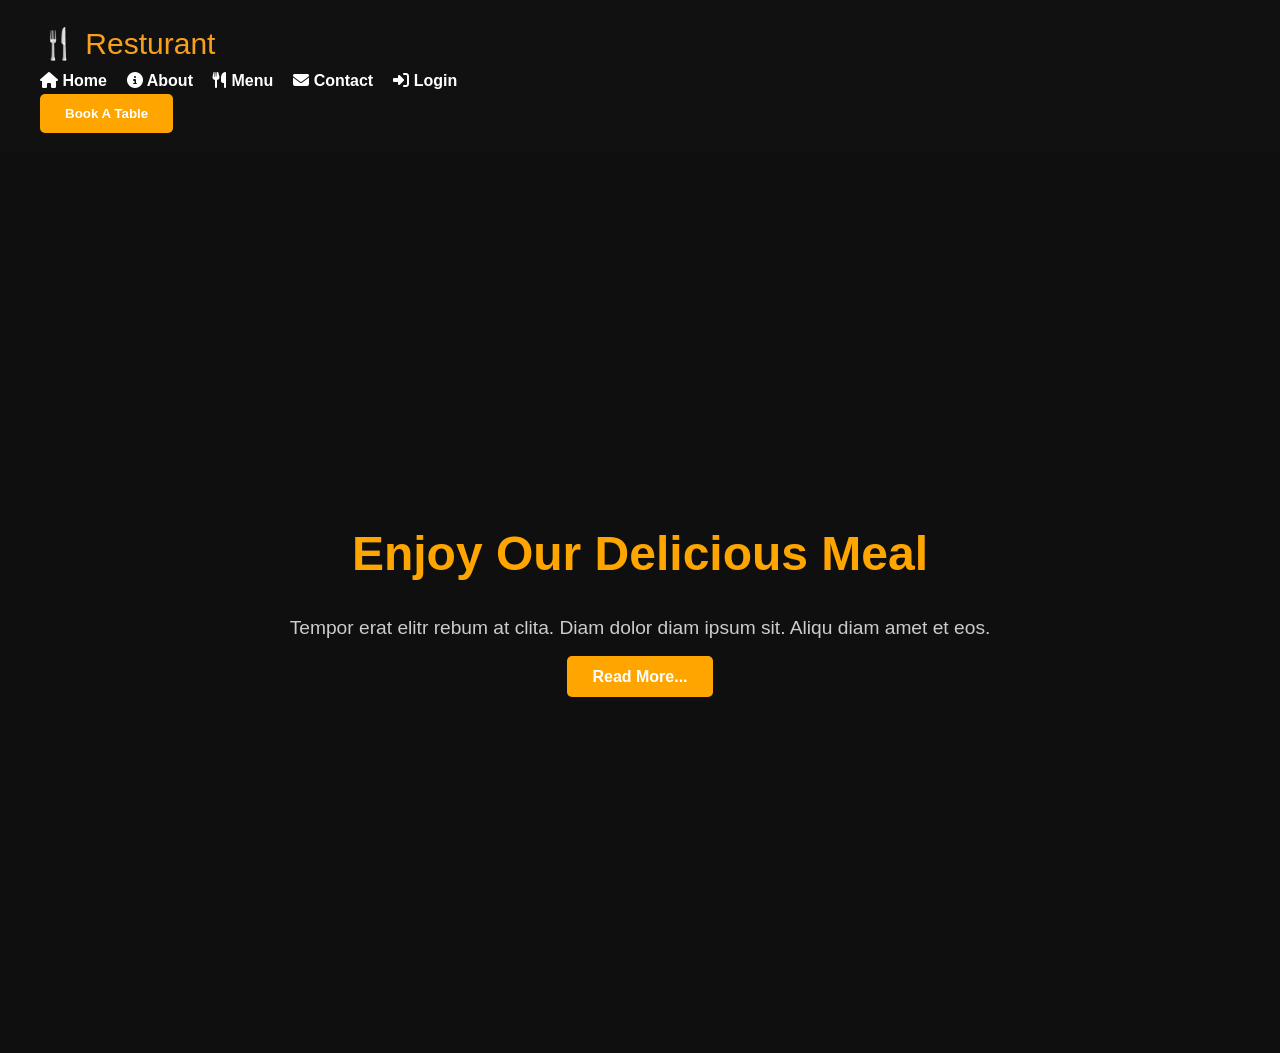
==== Homepage.html @ 2129aa8a "add code home page" ====
<!DOCTYPE html>
<html lang="en">
<head>
    <meta charset="UTF-8">
    <meta name="viewport" content="width=device-width, initial-scale=1.0">
    <title>Food Lover</title>
    <link rel="stylesheet" href="style.css">
    <link rel="stylesheet" href="https://cdnjs.cloudflare.com/ajax/libs/font-awesome/6.5.0/css/all.min.css">

</head>
<body>
    <header>
        <nav class="navbar"> <!-- شريط التنقل الرئيسي -->
            <div class="logo">🍴 Resturant</div> <!-- اللوجو أو اسم المطعم -->
            <ul class="nav-links">
                 <!-- قائمة الروابط (روابط تنقل بين أجزاء الموقع) -->
                 <li><a href="#"><i class="fas fa-home"></i> Home</a></li>
                 <li><a href="#"><i class="fas fa-info-circle"></i> About</a></li>
                 <li><a href="#"><i class="fas fa-utensils"></i> Menu</a></li>
                 <li><a href="#"><i class="fas fa-envelope"></i> Contact</a></li>
                 <li><a href="#"><i class="fas fa-sign-in-alt"></i> Login</a></li>
            </ul>
            <button class="btn">Book A Table</button>
        </nav>
    </header>
    <section class="hero">
        <div class="hero-text">  <!-- الجزء اللي فيه النصوص -->
            <h1>Enjoy Our Delicious Meal</h1>  <!-- عنوان رئيسي كبير لجذب الانتباه -->
            <p>
                Tempor erat elitr rebum at clita. Diam dolor diam ipsum sit. Aliqu diam amet et eos.
              </p>     <!-- وصف بسيط لتوضيح الخدمات أو جذب العميل -->
              <a href="#" class="btn">Read More...</a>    <!-- زر للتنقل لمكان تاني ف الموقع أو معلومات إضافية -->
        </div>
        <div class="hero-imge">
         
        </div>
    </section>
</body>
</html>
---- style.css ----
@media (max-width: 768px){

}
* {
    margin: 0;
    padding: 0;
    box-sizing: border-box;
  }
  body {
    font-family: 'Arial', sans-serif;
    background-color: #1f1f1f;
    color: white;
    line-height: 1.6;
  }
  header {
    display: flex;
    justify-content: space-between;
    align-items: center;
    padding: 20px 40px;
    background-color: #111;
  }
a{
    text-decoration: none;
    color: white;
    font-weight: bold;
    transition: 0.5s;
} 
button{
    padding: 10px 20px ;
    border: none;
    border-radius: 5px;
    color: white;
    background-color: #f7a01b;
    color: pointer;
    transform: 0.5s;
}
button:hover{
    color:#b97c18 ;
    
}
a:hover{
    color: #f7a01b;
    
}
nav ul{
    list-style: none;
    display: flex;
    justify-content: flex-start;
    gap: 20px;
} 
section h1{
    font-size: 32px;
    color: #f7a01b;
}

.hero {
  background-image: url('img/food9.jpeg'); /* نحط الصورة كخلفية */
  background-size: cover; /* نخلي الصورة تغطي كل المساحة */
  background-position: center; /* الصورة تبقى في النص */
  background-repeat: no-repeat;
  height: 100vh; /* نخلي ارتفاع السيكشن قد ارتفاع الشاشة */
  position: relative; /* علشان نقدر نضيف overlay والكلام */
  display: flex;
  align-items: center;
  justify-content: center;
  text-align: center;
  padding: 0 20px;
  color: white;
}
/* ده بيضيف طبقة غامقة فوق الصورة عشان الكلام يبان */
.hero::before {
  content: "";
  position: absolute;
  top: 0;
  left: 0;
  right: 0;
  bottom: 0;
  background-color: rgba(0, 0, 0, 0.5); /* درجة الغمقان */
  z-index: 0;
}
.hero-text {
  position: relative; /* عشان الكلام يبان فوق الطبقة الغامقة */
  z-index: 1;
}
.hero-text h1 {
  font-size: 3rem;
  margin-bottom: 20px;
  color: orange;
}

.hero-text p {
  font-size: 1.2rem;
  margin-bottom: 20px;
  color: white;
}

.btn {
  background-color: orange;
  color: white;
  padding: 12px 25px;
  border: none;
  border-radius: 5px;
  font-weight: bold;
  cursor: pointer;
}
  .hero-imge img {
    width: 400px;
    border-radius: 10px;
  }
  .hero-text h1 {
    font-size: 48px;
    margin-bottom: 20px;
  }
  .hero-text p {
    margin-bottom: 20px;
    color: #ccc;
  }
  .logo{
    color: #f7a01b;
    font-size: 30px;
  }
  div a{
    border: 1px;
    background-color: #f7a01b;
    border-radius: 5px;
    margin: auto;
    padding: 10px 15px;
    transition: 0.5s;
  }
  div a:hover{
    color: #b97c18;
  }
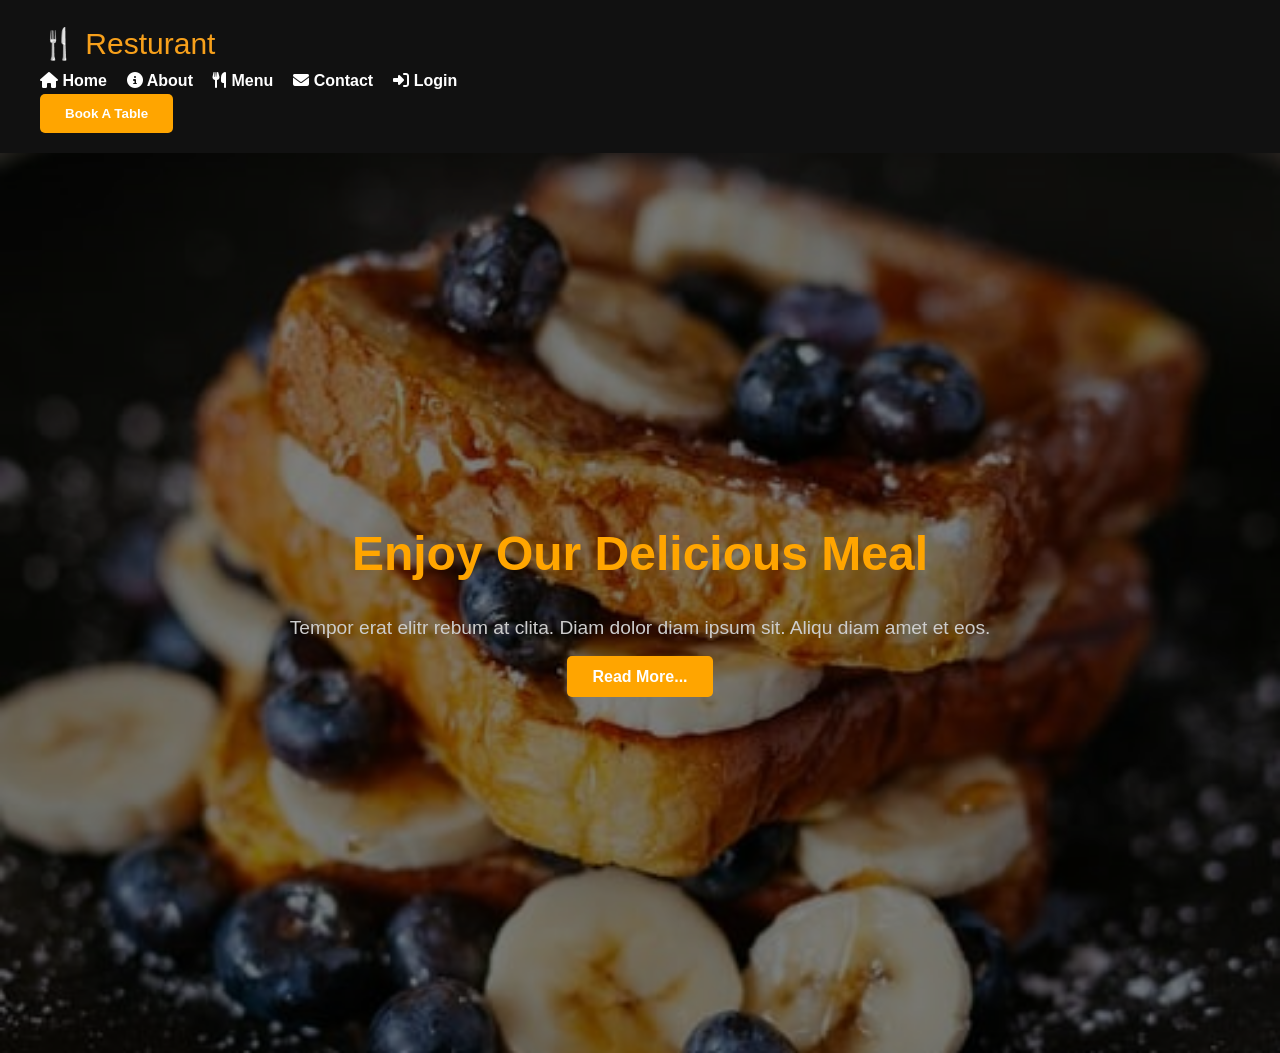
==== commit 74a22188: "Update Homepage.html" ====
--- a/Homepage.html
+++ b/Homepage.html
@@ -30,10 +30,7 @@
                 Tempor erat elitr rebum at clita. Diam dolor diam ipsum sit. Aliqu diam amet et eos.
               </p>     <!-- وصف بسيط لتوضيح الخدمات أو جذب العميل -->
               <a href="#" class="btn">Read More...</a>    <!-- زر للتنقل لمكان تاني ف الموقع أو معلومات إضافية -->
-        </div>
-        <div class="hero-imge">
-         
-        </div>
+            </div>
     </section>
 </body>
 </html>
--- a/style.css
+++ b/style.css
@@ -129,4 +129,6 @@
   }
   div a:hover{
     color: #b97c18;
-  }+  }
+  
+     
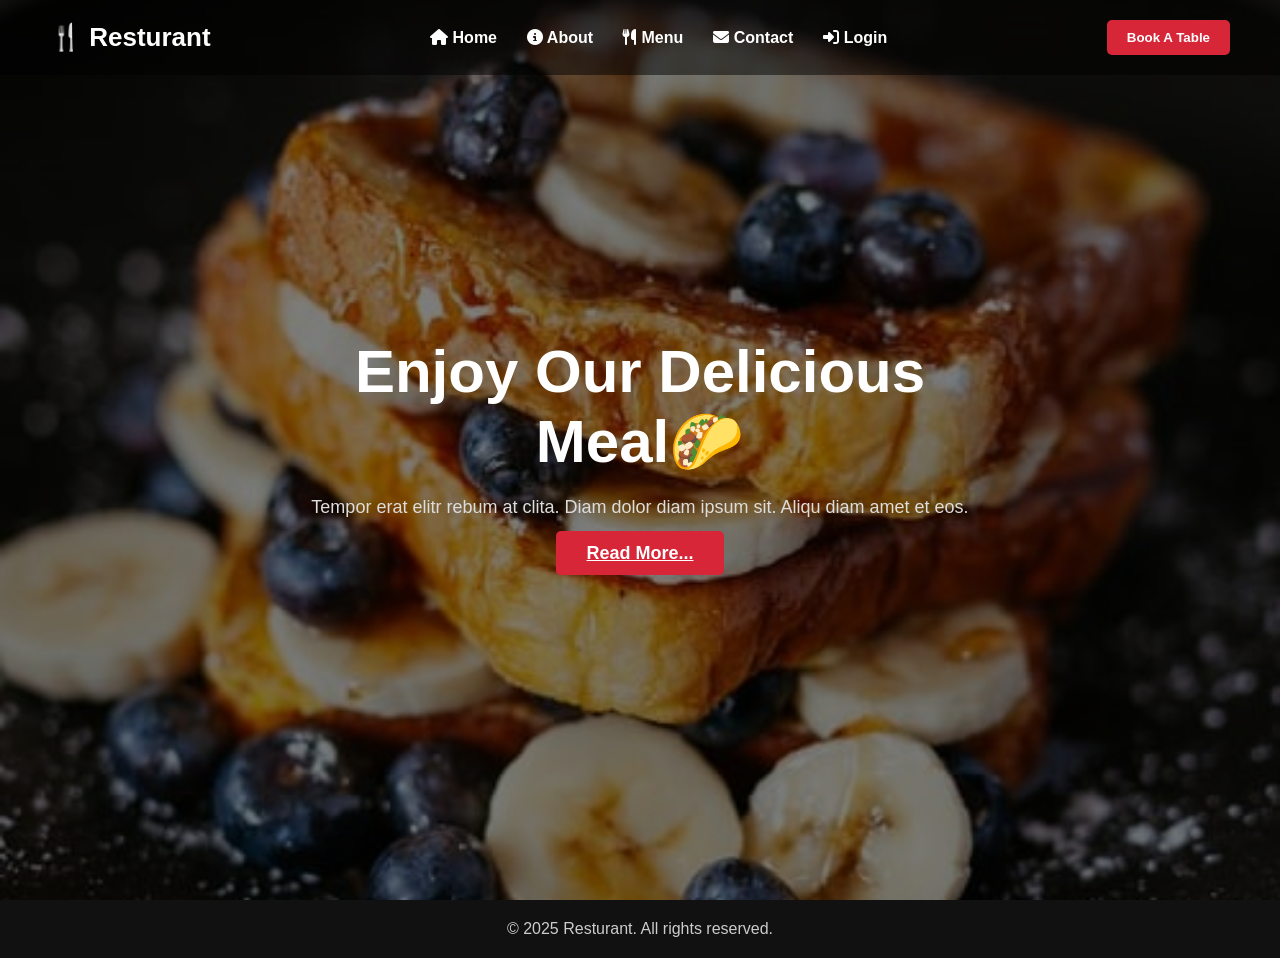
==== commit 7e333151: ".." ====
--- a/Homepage.html
+++ b/Homepage.html
@@ -6,7 +6,8 @@
     <title>Food Lover</title>
     <link rel="stylesheet" href="style.css">
     <link rel="stylesheet" href="https://cdnjs.cloudflare.com/ajax/libs/font-awesome/6.5.0/css/all.min.css">
-
+    <link rel="stylesheet" href="https://cdnjs.cloudflare.com/ajax/libs/font-awesome/6.7.2/css/all.min.css">
+    
 </head>
 <body>
     <header>
@@ -25,12 +26,15 @@
     </header>
     <section class="hero">
         <div class="hero-text">  <!-- الجزء اللي فيه النصوص -->
-            <h1>Enjoy Our Delicious Meal</h1>  <!-- عنوان رئيسي كبير لجذب الانتباه -->
+            <h1>Enjoy Our Delicious Meal🌮</h1>  <!-- عنوان رئيسي كبير لجذب الانتباه -->
             <p>
                 Tempor erat elitr rebum at clita. Diam dolor diam ipsum sit. Aliqu diam amet et eos.
               </p>     <!-- وصف بسيط لتوضيح الخدمات أو جذب العميل -->
               <a href="#" class="btn">Read More...</a>    <!-- زر للتنقل لمكان تاني ف الموقع أو معلومات إضافية -->
             </div>
     </section>
+    <footer>
+        <p>&copy; 2025 Resturant. All rights reserved.</p>
+    </footer>
 </body>
 </html>
--- a/style.css
+++ b/style.css
@@ -1,134 +1,124 @@
-@media (max-width: 768px){
-
-}
+/* Reset أساسي */
 * {
     margin: 0;
     padding: 0;
     box-sizing: border-box;
   }
+  
   body {
     font-family: 'Arial', sans-serif;
-    background-color: #1f1f1f;
     color: white;
-    line-height: 1.6;
   }
-  header {
+  
+  /* ================= NAVBAR ================= */
+  .navbar {
+    display: flex; /* تخلي العناصر جنب بعض */
+    justify-content: space-between; /* مسافة بين اللوجو والروابط */
+    align-items: center; /* العناصر تبقى في وسط الخط */
+    padding: 20px 50px;
+    background-color: rgba(0, 0, 0, 0.5); /* شريط شفاف غامق */
+    position: absolute;
+    width: 100%;
+    z-index: 2; /* يخلي الناف بار فوق الصورة */
+  }
+  
+  .logo {
+    font-size: 26px;
+    font-weight: bold;
+    color: white;
+  }
+  
+  .nav-links {
+    list-style: none;
     display: flex;
-    justify-content: space-between;
-    align-items: center;
-    padding: 20px 40px;
-    background-color: #111;
+    gap: 30px;
   }
-a{
+  
+  .nav-links li a {
+    color: white;
     text-decoration: none;
-    color: white;
     font-weight: bold;
-    transition: 0.5s;
-} 
-button{
-    padding: 10px 20px ;
+    font-size: 16px;
+    transition: 0.3s;
+  }
+  
+  .nav-links li a:hover {
+    color: #f7a01b;
+  }
+  
+  .btn {
+    background-color: #d72638;
+    padding: 10px 20px;
     border: none;
     border-radius: 5px;
     color: white;
-    background-color: #f7a01b;
-    color: pointer;
-    transform: 0.5s;
-}
-button:hover{
-    color:#b97c18 ;
-    
-}
-a:hover{
-    color: #f7a01b;
-    
-}
-nav ul{
-    list-style: none;
+    font-weight: bold;
+    cursor: pointer;
+    transition: 0.3s;
+  }
+  
+  .btn:hover {
+    background-color: #a91e2a;
+  }
+  
+  /* ================= HERO SECTION ================= */
+  .hero {
+    height: 100vh;
+    background-image: url("img/food9.jpeg");
+    background-size: cover;
+    background-position: center;
+    position: relative;
     display: flex;
-    justify-content: flex-start;
-    gap: 20px;
-} 
-section h1{
-    font-size: 32px;
-    color: #f7a01b;
-}
-
-.hero {
-  background-image: url('img/food9.jpeg'); /* نحط الصورة كخلفية */
-  background-size: cover; /* نخلي الصورة تغطي كل المساحة */
-  background-position: center; /* الصورة تبقى في النص */
-  background-repeat: no-repeat;
-  height: 100vh; /* نخلي ارتفاع السيكشن قد ارتفاع الشاشة */
-  position: relative; /* علشان نقدر نضيف overlay والكلام */
-  display: flex;
-  align-items: center;
-  justify-content: center;
-  text-align: center;
-  padding: 0 20px;
-  color: white;
-}
-/* ده بيضيف طبقة غامقة فوق الصورة عشان الكلام يبان */
-.hero::before {
-  content: "";
-  position: absolute;
-  top: 0;
-  left: 0;
-  right: 0;
-  bottom: 0;
-  background-color: rgba(0, 0, 0, 0.5); /* درجة الغمقان */
-  z-index: 0;
-}
-.hero-text {
-  position: relative; /* عشان الكلام يبان فوق الطبقة الغامقة */
-  z-index: 1;
-}
-.hero-text h1 {
-  font-size: 3rem;
-  margin-bottom: 20px;
-  color: orange;
-}
-
-.hero-text p {
-  font-size: 1.2rem;
-  margin-bottom: 20px;
-  color: white;
-}
-
-.btn {
-  background-color: orange;
-  color: white;
-  padding: 12px 25px;
-  border: none;
-  border-radius: 5px;
-  font-weight: bold;
-  cursor: pointer;
-}
-  .hero-imge img {
-    width: 400px;
-    border-radius: 10px;
+    align-items: center;
+    justify-content: center;
+    text-align: center;
   }
+  
+  .hero::before {
+    content: "";
+    position: absolute;
+    top: 0; left: 0;
+    width: 100%; height: 100%;
+    background-color: rgba(0, 0, 0, 0.5); /* فلتر شفاف غامق فوق الصورة */
+    z-index: 1;
+  }
+  
+  .hero-text {
+    position: relative;
+    z-index: 2;
+    max-width: 700px;
+    padding: 0 20px;
+  }
+  
   .hero-text h1 {
-    font-size: 48px;
+    font-size: 60px;
+    font-weight: bold;
     margin-bottom: 20px;
   }
+  
   .hero-text p {
-    margin-bottom: 20px;
-    color: #ccc;
-  }
-  .logo{
-    color: #f7a01b;
-    font-size: 30px;
-  }
-  div a{
-    border: 1px;
-    background-color: #f7a01b;
-    border-radius: 5px;
-    margin: auto;
-    padding: 10px 15px;
-    transition: 0.5s;
-  }
-  div a:hover{
-    color: #b97c18;
+    font-size: 18px;
+    margin-bottom: 25px;
+    color: #ddd;
   }
   
+  .hero-text .btn {
+    font-size: 18px;
+    padding: 12px 30px;
+  }
+  
+  /* ================= FOOTER ================= */
+  footer {
+    text-align: center;
+    background-color: #111;
+    color: #ccc;
+    padding: 20px;
+  }
+  
+  
+
+
+
+ 
+
      
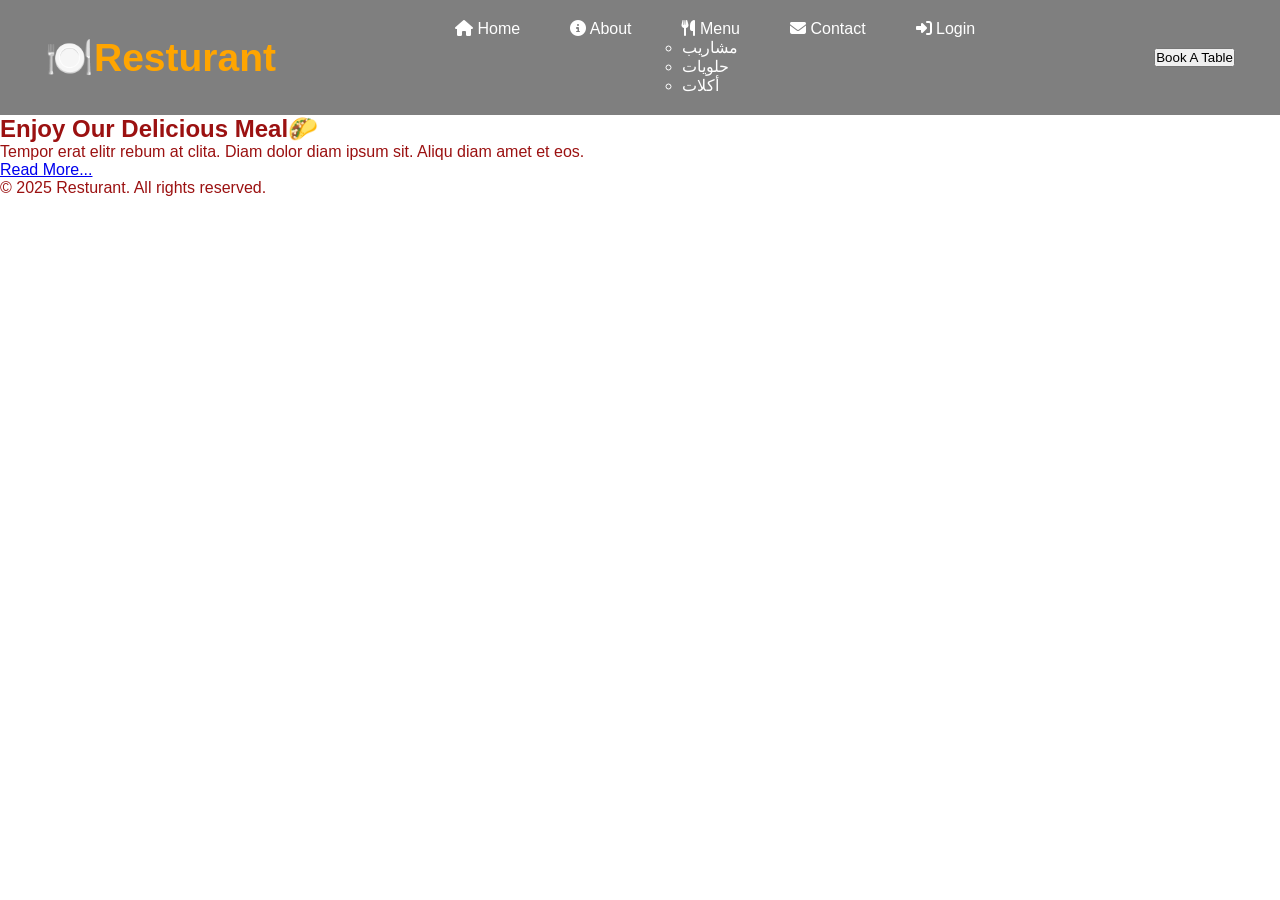
==== commit 322db3de: "add coment" ====
--- a/Homepage.html
+++ b/Homepage.html
@@ -12,12 +12,20 @@
 <body>
     <header>
         <nav class="navbar"> <!-- شريط التنقل الرئيسي -->
-            <div class="logo">🍴 Resturant</div> <!-- اللوجو أو اسم المطعم -->
+            <div class="logo">🍽️Resturant</div> <!-- اللوجو أو اسم المطعم -->
             <ul class="nav-links">
                  <!-- قائمة الروابط (روابط تنقل بين أجزاء الموقع) -->
                  <li><a href="#"><i class="fas fa-home"></i> Home</a></li>
                  <li><a href="#"><i class="fas fa-info-circle"></i> About</a></li>
-                 <li><a href="#"><i class="fas fa-utensils"></i> Menu</a></li>
+                    <li class="dropdown">
+                        <a href="#"><i class="fas fa-utensils"></i> Menu</a>
+                        <ul class="dropdown-content">
+                            <li><a href="#">مشاريب</a></li>
+                            <li><a href="#">حلويات</a></li>
+                            <li><a href="#">أكلات</a></li>
+                        </ul>
+                    </li>
+                </li>
                  <li><a href="#"><i class="fas fa-envelope"></i> Contact</a></li>
                  <li><a href="#"><i class="fas fa-sign-in-alt"></i> Login</a></li>
             </ul>
--- a/style.css
+++ b/style.css
@@ -1,119 +1,47 @@
 /* Reset أساسي */
 * {
-    margin: 0;
-    padding: 0;
-    box-sizing: border-box;
+    margin: 0;/*يشيل المسافات الخارجية لكل العناصر.*/
+    padding: 0;/*بيشيل المسافات الداخليه لكل العناصر*/
+    box-sizing: border-box;/* نخلي حجم العنصر يشمل البادينج والبوردر معاه */
   }
   
   body {
-    font-family: 'Arial', sans-serif;
-    color: white;
+    font-family: 'Arial', sans-serif;/* بنختار نوع الخط اللي هيظهر في الصفحة.*/
+    color: rgb(155, 17, 17);/*خلي النص لونه أبيض عشان يكون واضح على الخلفية الغامقة*/
   }
   
   /* ================= NAVBAR ================= */
-  .navbar {
-    display: flex; /* تخلي العناصر جنب بعض */
-    justify-content: space-between; /* مسافة بين اللوجو والروابط */
-    align-items: center; /* العناصر تبقى في وسط الخط */
-    padding: 20px 50px;
-    background-color: rgba(0, 0, 0, 0.5); /* شريط شفاف غامق */
-    position: absolute;
-    width: 100%;
-    z-index: 2; /* يخلي الناف بار فوق الصورة */
-  }
-  
-  .logo {
-    font-size: 26px;
-    font-weight: bold;
+.navbar{
+    display: flex;/*بيخلي العناصر يترتبوا جنب بعض (اللوجو,اللينكات,الزرار )*/
+
+    justify-content: space-between;/*بيعمل مسافه بين العناصر بحيث يكون اللوجو علي اليمين واللينكات والزرار ع الشمال */
+
+    align-items: center;/*بيخلي العناصر تتوسط راسيا ع نفس الخط  بظبط*/
+
+    padding: 20px 45px;/*بيدي مسافة داخلية حوالي 20px فوق وتحت، و50px يمين وشمال.*/
+
+    background-color: rgba(0,0,0,0.5);/*لون خلفية شفاف رمادي غامق (شفاف بنسبة 50%).*/
     color: white;
-  }
-  
-  .nav-links {
-    list-style: none;
-    display: flex;
-    gap: 30px;
-  }
-  
-  .nav-links li a {
+    position: relative;/*علشان ممكن بعدين نستخدمه مع عناصر تتحرك فوقه.*/
+    z-index: 1000;/*بيخلي الـ navbar يبان فوق أي عناصر تانية.*/
+
+
+}
+.navbar .logo{
+    font-size: 39px;/*بيكبر حجم الخط بتاع اللوجو*/
+    font-weight: bold;/*بيخلي الخط سميك*/
+    color: orange;/*لون اللوجو برتقالي*/
+}
+.nav-links{
+    display: flex;/*ده عشان الينكات كلها تبقي جنب بعض*/
+    gap: 50px;/*يعمل مسافه بين اللينكات عشان متكنش لازقه ي بعض*/
+    list-style: none;/*بيشيل النقط الي بتظهر قدام العناصر*/
+}
+.nav-links a{
+    text-decoration: none;
     color: white;
-    text-decoration: none;
-    font-weight: bold;
-    font-size: 16px;
-    transition: 0.3s;
-  }
-  
-  .nav-links li a:hover {
-    color: #f7a01b;
-  }
-  
-  .btn {
-    background-color: #d72638;
-    padding: 10px 20px;
-    border: none;
-    border-radius: 5px;
-    color: white;
-    font-weight: bold;
-    cursor: pointer;
-    transition: 0.3s;
-  }
-  
-  .btn:hover {
-    background-color: #a91e2a;
-  }
-  
-  /* ================= HERO SECTION ================= */
-  .hero {
-    height: 100vh;
-    background-image: url("img/food9.jpeg");
-    background-size: cover;
-    background-position: center;
-    position: relative;
-    display: flex;
-    align-items: center;
-    justify-content: center;
-    text-align: center;
-  }
-  
-  .hero::before {
-    content: "";
-    position: absolute;
-    top: 0; left: 0;
-    width: 100%; height: 100%;
-    background-color: rgba(0, 0, 0, 0.5); /* فلتر شفاف غامق فوق الصورة */
-    z-index: 1;
-  }
-  
-  .hero-text {
-    position: relative;
-    z-index: 2;
-    max-width: 700px;
-    padding: 0 20px;
-  }
-  
-  .hero-text h1 {
-    font-size: 60px;
-    font-weight: bold;
-    margin-bottom: 20px;
-  }
-  
-  .hero-text p {
-    font-size: 18px;
-    margin-bottom: 25px;
-    color: #ddd;
-  }
-  
-  .hero-text .btn {
-    font-size: 18px;
-    padding: 12px 30px;
-  }
-  
-  /* ================= FOOTER ================= */
-  footer {
-    text-align: center;
-    background-color: #111;
-    color: #ccc;
-    padding: 20px;
-  }
+}
+
   
   
 
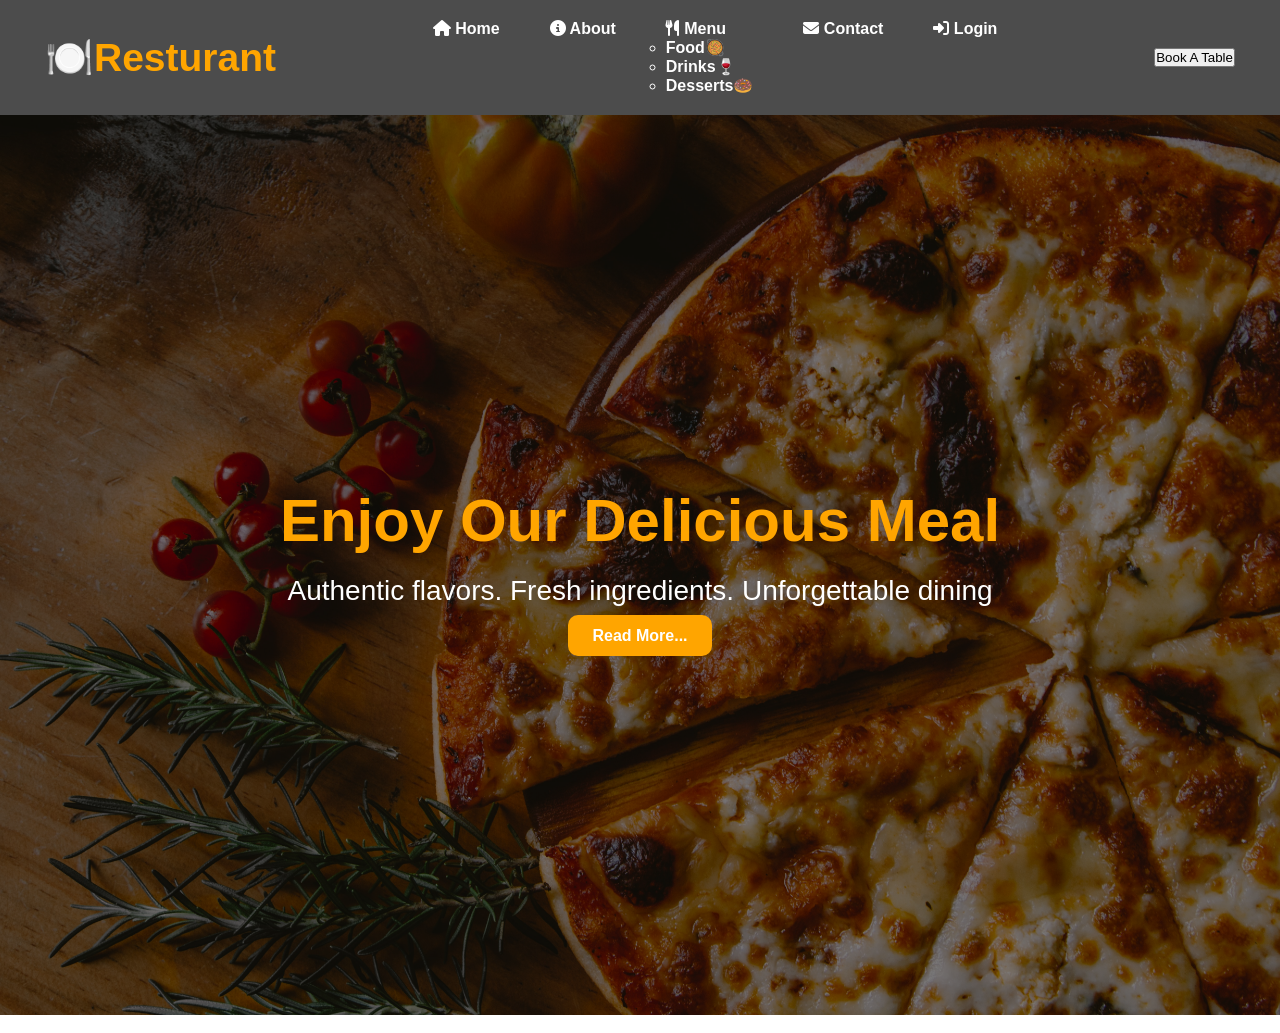
==== commit 59256fec: "added coments" ====
--- a/Homepage.html
+++ b/Homepage.html
@@ -20,9 +20,9 @@
                     <li class="dropdown">
                         <a href="#"><i class="fas fa-utensils"></i> Menu</a>
                         <ul class="dropdown-content">
-                            <li><a href="#">مشاريب</a></li>
-                            <li><a href="#">حلويات</a></li>
-                            <li><a href="#">أكلات</a></li>
+                            <li><a href="#">Food🥘</a></li>
+                            <li><a href="#">Drinks🍷</a></li>
+                            <li><a href="#">Desserts🍩</a></li>
                         </ul>
                     </li>
                 </li>
@@ -34,9 +34,9 @@
     </header>
     <section class="hero">
         <div class="hero-text">  <!-- الجزء اللي فيه النصوص -->
-            <h1>Enjoy Our Delicious Meal🌮</h1>  <!-- عنوان رئيسي كبير لجذب الانتباه -->
+            <h1>Enjoy Our Delicious Meal</h1>  <!-- عنوان رئيسي كبير لجذب الانتباه -->
             <p>
-                Tempor erat elitr rebum at clita. Diam dolor diam ipsum sit. Aliqu diam amet et eos.
+                Authentic flavors. Fresh ingredients. Unforgettable dining
               </p>     <!-- وصف بسيط لتوضيح الخدمات أو جذب العميل -->
               <a href="#" class="btn">Read More...</a>    <!-- زر للتنقل لمكان تاني ف الموقع أو معلومات إضافية -->
             </div>
--- a/style.css
+++ b/style.css
@@ -7,7 +7,7 @@
   
   body {
     font-family: 'Arial', sans-serif;/* بنختار نوع الخط اللي هيظهر في الصفحة.*/
-    color: rgb(155, 17, 17);/*خلي النص لونه أبيض عشان يكون واضح على الخلفية الغامقة*/
+    color: white;/*خلي النص لونه أبيض عشان يكون واضح على الخلفية الغامقة*/
   }
   
   /* ================= NAVBAR ================= */
@@ -19,8 +19,7 @@
     align-items: center;/*بيخلي العناصر تتوسط راسيا ع نفس الخط  بظبط*/
 
     padding: 20px 45px;/*بيدي مسافة داخلية حوالي 20px فوق وتحت، و50px يمين وشمال.*/
-
-    background-color: rgba(0,0,0,0.5);/*لون خلفية شفاف رمادي غامق (شفاف بنسبة 50%).*/
+    background-color: rgb(0, 0, 0,0.7);
     color: white;
     position: relative;/*علشان ممكن بعدين نستخدمه مع عناصر تتحرك فوقه.*/
     z-index: 1000;/*بيخلي الـ navbar يبان فوق أي عناصر تانية.*/
@@ -31,6 +30,10 @@
     font-size: 39px;/*بيكبر حجم الخط بتاع اللوجو*/
     font-weight: bold;/*بيخلي الخط سميك*/
     color: orange;/*لون اللوجو برتقالي*/
+    transition: 0.5s;
+}
+.navbar .logo:hover{
+    letter-spacing: 1px;
 }
 .nav-links{
     display: flex;/*ده عشان الينكات كلها تبقي جنب بعض*/
@@ -38,9 +41,76 @@
     list-style: none;/*بيشيل النقط الي بتظهر قدام العناصر*/
 }
 .nav-links a{
+    text-decoration: none;/*عشان يشيل الخط الي موجود تحت اللينك*/
+    font-weight: bold;
+    color: white;
+    transition: 0.5s;/*يخلي التغيير في اللون عند الـ hover يكون بطيئ شويه*/
+}
+.nav-links a:hover{
+    color: orange;
+    letter-spacing: 1.5px; /*عشان يعمل تباعد بين الحروف في الناف بار*/
+}
+.hero{
+    background-image: url(img/home_bg.jpeg);
+    background-size: cover;
+    background-position: center;
+    height: 100vh;
+    position: relative;
+    display: flex;
+    justify-content: center;
+    align-items: center;
+    text-align: center;
+}
+.hero::before{
+    content: "";/*السطر ده لازم مع ::before أو 
+    ::after عشان يظهر العنصر. حتى لو مش هتكتب أي نص، لازم تحط ""،
+     وبدونه مش هيظهر العنصر.*/
+    position: absolute;
+/*دي بتخلي الطبقة دي تقدر تتحرك بحرية جوه عنصر الـ .hero، وتكون متعلقة بمكانه.
+
+لكن علشان ده يشتغل صح، لازم .hero نفسه يكون فيه: position relative*/
+
+    top: 0; left: 0; right: 0; bottom: 0;/*ده معناه إننا بنفرد الطبقة دي على كل مساحة العنصر الأب 
+    (.hero)، يعني الطبقة هتغطي الـ background بالكامل.*/
+    background-color: rgba(0, 0, 0, 0.5);
+    z-index: 0;/*ده بيقول للمتصفح إن الطبقة دي تكون وراء النصوص 
+    (لأن النصوص عندهم z-index أعلى بـ default)*/
+}
+.hero-text {
+    position: relative;
+    z-index: 1;/* عشان نخلي النص ييجي فوق طبقة التعتيم*/
+  }
+  .hero-text h1{
+    font-weight: bold;
+    font-size: 60px;
+    margin-bottom: 20px;/*مسافة بين العنوان والفقره الي تحته*/
+    color:orange;
+    transition: 0.5s;
+  }
+  .hero-text h1:hover{
+    letter-spacing: 1px;
+  }
+  .hero-text p{
+    font-size: 28px;
+    margin-bottom: 20px;/*مسافة بين الفقرة والزر.*/
+  }
+  .hero-text a.btn {
+    background-color: orange;
+    padding: 12px 24px;
+    color: white;
     text-decoration: none;
-    color: white;
-}
+    font-weight: bold;
+    border-radius: 10px;
+    transition:  0.5s;
+  }
+  .hero-text a.btn:hover {
+    background-color: rgb(175, 126, 34);
+    letter-spacing: 1px;
+  }
+  
+  
+  
+
 
   
   
